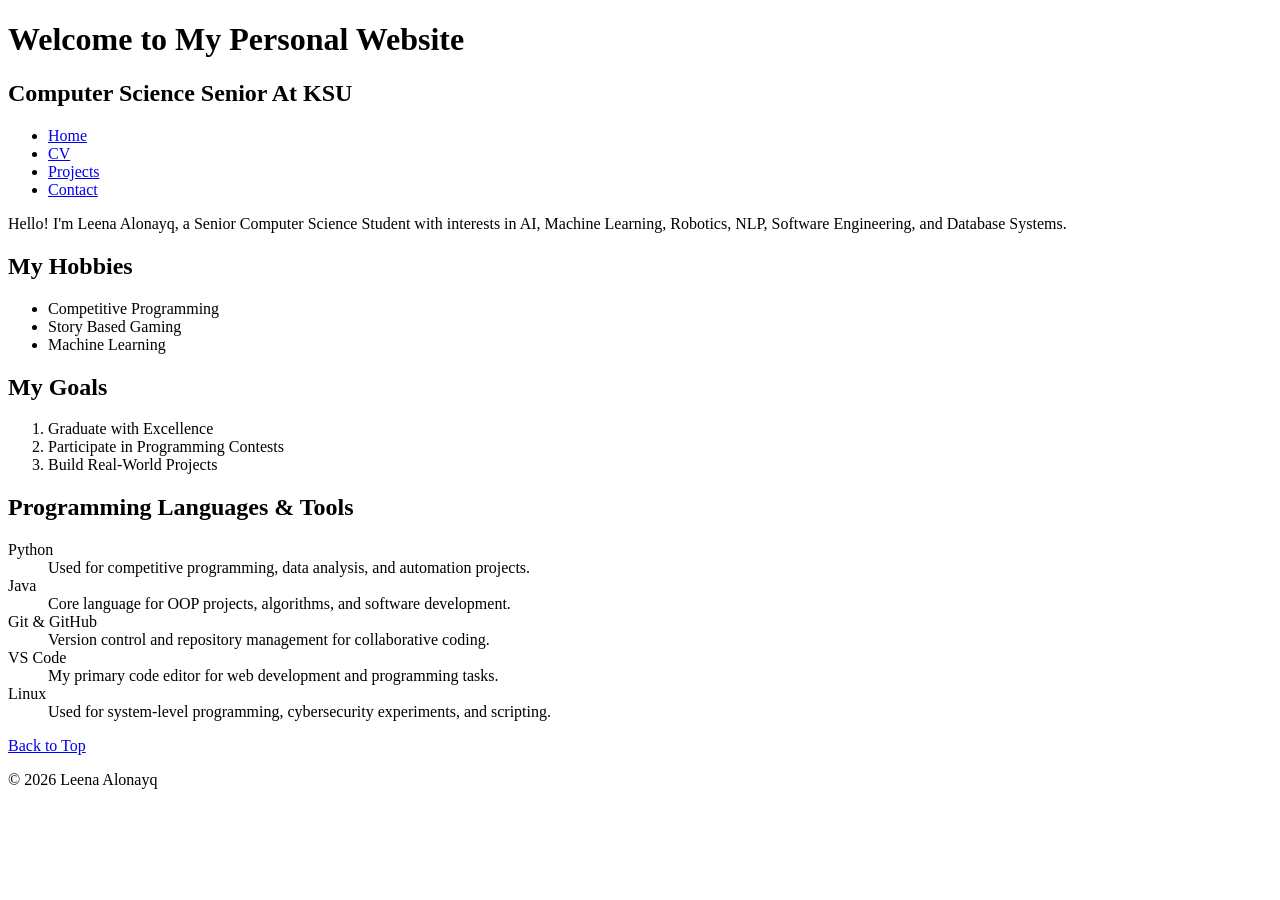
==== index.html @ 3446de04 "Add files via upload" ====
<!DOCTYPE html>
<html lang="en">
<head>
    <meta charset="UTF-8">
    <title>Home | Leena's Website</title>
</head>

<body id="top">

<header>
    <h1>Welcome to My Personal Website</h1>
    <h2>Computer Science Senior At KSU</h2>
</header>

<nav role="navigation">
    <ul>
        <li><a href="index.html">Home</a></li>
        <li><a href="cv.html">CV</a></li>
        <li><a href="projects.html">Projects</a></li>
        <li><a href="contact.html">Contact</a></li>
    </ul>
</nav>

<main>
    <section>
        <p>
            Hello! I'm Leena Alonayq, a Senior Computer Science Student with interests in
            AI, Machine Learning, Robotics, NLP, Software Engineering, and Database Systems.
        </p>
    </section>

    <section>
        <h2>My Hobbies</h2>
        <ul>
            <li>Competitive Programming</li>
            <li>Story Based Gaming</li>
            <li>Machine Learning</li>
        </ul>
    </section>

    <section>
        <h2>My Goals</h2>
        <ol>
            <li>Graduate with Excellence</li>
            <li>Participate in Programming Contests</li>
            <li>Build Real-World Projects</li>
        </ol>
    </section>

   <section>
    <h2>Programming Languages & Tools</h2>
    <dl>
        <dt>Python</dt>
        <dd>Used for competitive programming, data analysis, and automation projects.</dd>

        <dt>Java</dt>
        <dd>Core language for OOP projects, algorithms, and software development.</dd>

        <dt>Git & GitHub</dt>
        <dd>Version control and repository management for collaborative coding.</dd>

        <dt>VS Code</dt>
        <dd>My primary code editor for web development and programming tasks.</dd>

        <dt>Linux</dt>
        <dd>Used for system-level programming, cybersecurity experiments, and scripting.</dd>
    </dl>
</section>

    <p><a href="#top">Back to Top</a></p>

</main>

<footer>
    <p>&copy; 2026 Leena Alonayq</p>
</footer>

</body>
</html>
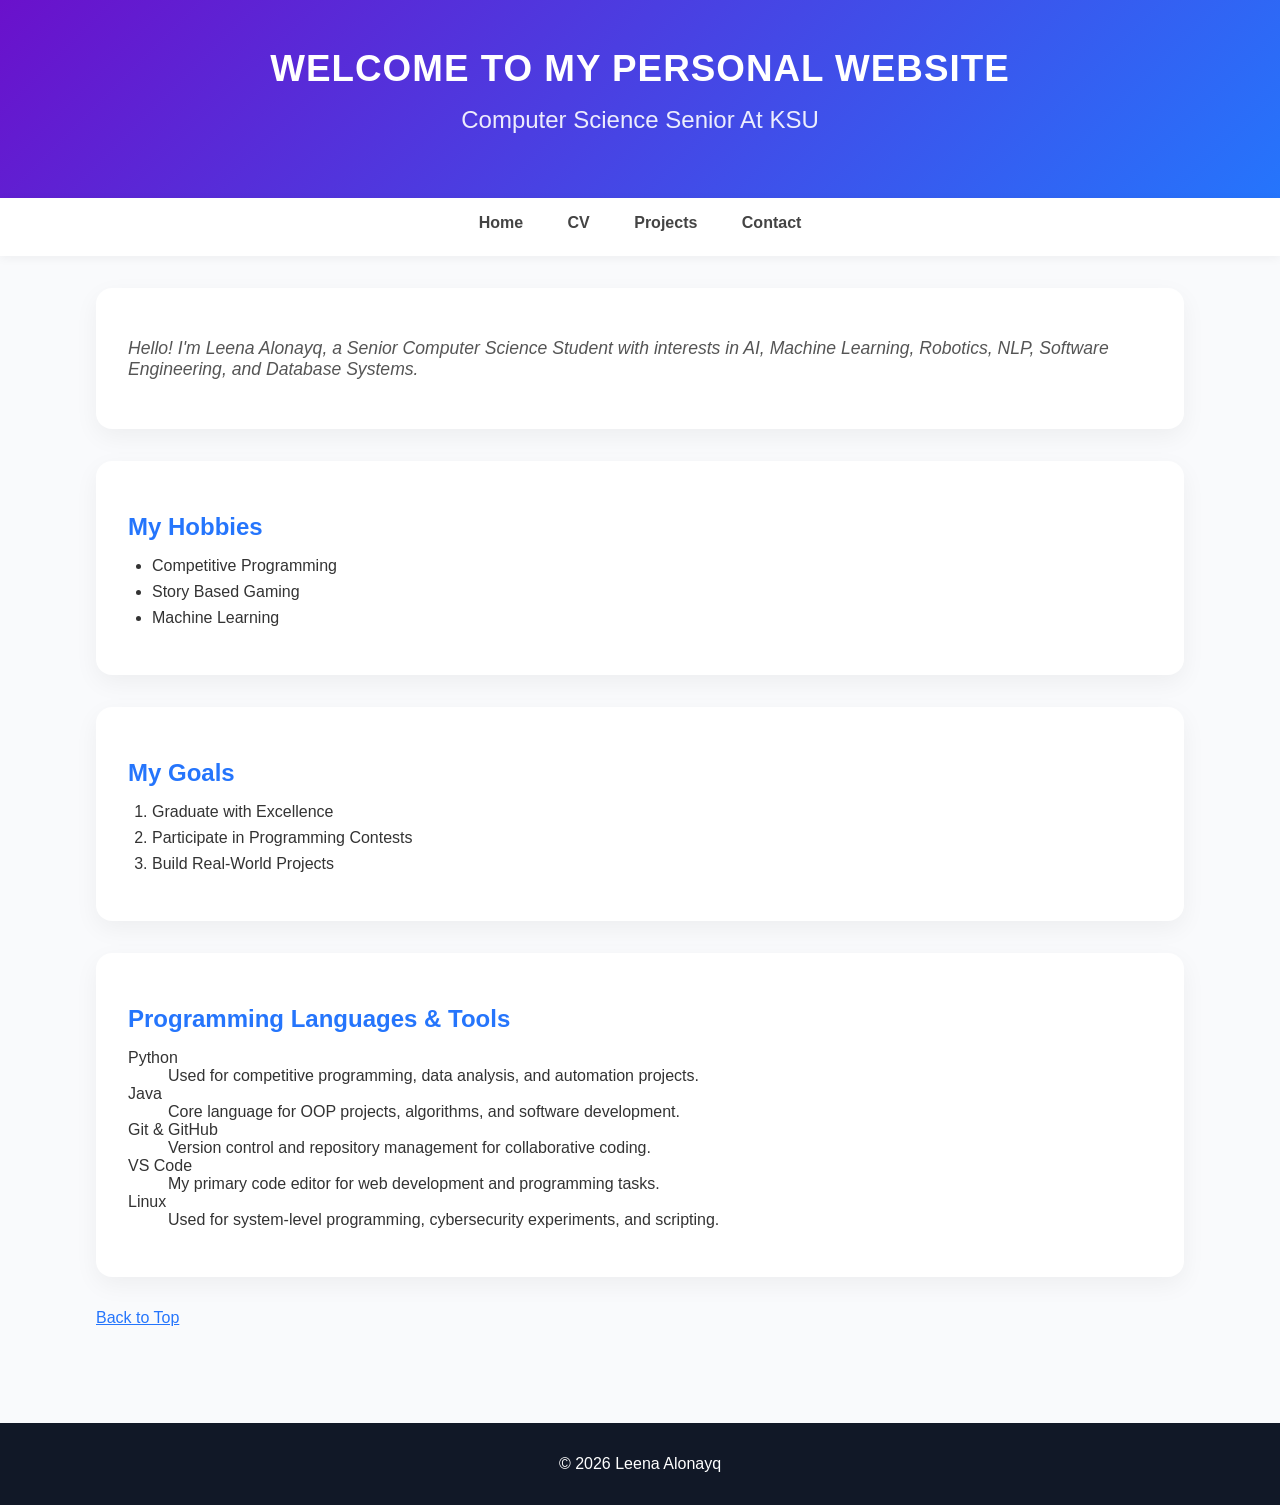
==== commit b53d69c3: "Update index.html" ====
--- a/index.html
+++ b/index.html
@@ -3,16 +3,17 @@
 <head>
     <meta charset="UTF-8">
     <title>Home | Leena's Website</title>
+    <link rel="stylesheet" href="styles.css">
 </head>
 
 <body id="top">
 
-<header>
+<header id="main-header">
     <h1>Welcome to My Personal Website</h1>
     <h2>Computer Science Senior At KSU</h2>
 </header>
 
-<nav role="navigation">
+<nav id="main-nav" role="navigation">
     <ul>
         <li><a href="index.html">Home</a></li>
         <li><a href="cv.html">CV</a></li>
@@ -23,7 +24,7 @@
 
 <main>
     <section>
-        <p>
+        <p id="intro">
             Hello! I'm Leena Alonayq, a Senior Computer Science Student with interests in
             AI, Machine Learning, Robotics, NLP, Software Engineering, and Database Systems.
         </p>
@@ -41,34 +42,33 @@
     <section>
         <h2>My Goals</h2>
         <ol>
-            <li>Graduate with Excellence</li>
+            <li >Graduate with Excellence</li>
             <li>Participate in Programming Contests</li>
             <li>Build Real-World Projects</li>
         </ol>
     </section>
 
-   <section>
-    <h2>Programming Languages & Tools</h2>
-    <dl>
-        <dt>Python</dt>
-        <dd>Used for competitive programming, data analysis, and automation projects.</dd>
+    <section>
+        <h2>Programming Languages & Tools</h2>
+        <dl>
+            <dt>Python</dt>
+            <dd>Used for competitive programming, data analysis, and automation projects.</dd>
 
-        <dt>Java</dt>
-        <dd>Core language for OOP projects, algorithms, and software development.</dd>
+            <dt>Java</dt>
+            <dd>Core language for OOP projects, algorithms, and software development.</dd>
 
-        <dt>Git & GitHub</dt>
-        <dd>Version control and repository management for collaborative coding.</dd>
+            <dt>Git & GitHub</dt>
+            <dd>Version control and repository management for collaborative coding.</dd>
 
-        <dt>VS Code</dt>
-        <dd>My primary code editor for web development and programming tasks.</dd>
+            <dt>VS Code</dt>
+            <dd>My primary code editor for web development and programming tasks.</dd>
 
-        <dt>Linux</dt>
-        <dd>Used for system-level programming, cybersecurity experiments, and scripting.</dd>
-    </dl>
-</section>
+            <dt>Linux</dt>
+            <dd>Used for system-level programming, cybersecurity experiments, and scripting.</dd>
+        </dl>
+    </section>
 
     <p><a href="#top">Back to Top</a></p>
-
 </main>
 
 <footer>
@@ -76,4 +76,4 @@
 </footer>
 
 </body>
-</html>+</html>
--- a/styles.css
+++ b/styles.css
@@ -0,0 +1,193 @@
+
+body {
+    font-family: 'Segoe UI', Tahoma, sans-serif;
+    margin: 0;
+    padding: 0;
+    background-color: #f9fafc;
+    color: #333;
+}
+
+
+header {
+    background: linear-gradient(135deg, #6a11cb, #2575fc);
+    color: white;
+    text-align: center;
+    padding: 3rem 1rem;
+}
+
+h1 {
+    margin: 0;
+    font-size: 2.3rem;
+    text-transform: uppercase;
+    letter-spacing: 1px;
+}
+
+header h2 {
+    margin-top: 1rem;
+    font-weight: 400;
+    color: rgba(255,255,255,0.9);
+}
+
+/* =========================
+   NAVIGATION
+========================= */
+nav {
+    background: white;
+    box-shadow: 0 2px 10px rgba(0,0,0,0.05);
+    padding: 1rem;
+    position: sticky;
+    top: 0;
+}
+
+nav ul {
+    list-style: none;
+    text-align: center;
+    padding: 0;
+    margin: 0;
+}
+
+nav li {
+    display: inline-block;
+    margin: 0 20px;
+}
+
+nav a {
+    text-decoration: none;
+    color: #444;
+    font-weight: 600;
+    transition: 0.3s;
+}
+
+nav a:hover {
+    color: #2575fc;
+}
+
+
+main {
+    width: 85%;
+    margin: auto;
+    padding: 2rem 0;
+}
+
+/* =========================
+   CARDS / SECTIONS
+========================= */
+section, article {
+    background: white;
+    border-radius: 16px;
+    padding: 2rem;
+    margin-bottom: 2rem;
+    box-shadow: 0 8px 25px rgba(0,0,0,0.05);
+}
+
+h2 {
+    color: #2575fc;
+    margin-bottom: 1rem;
+}
+
+
+#intro {
+    font-style: italic;
+    font-size: 1.1rem;
+    color: #555;
+}
+
+
+ul, ol {
+    padding-left: 1.5rem;
+}
+
+ul li, ol li {
+    margin-bottom: 0.5rem;
+}
+
+
+.highlight {
+    color: #2575fc;
+    font-weight: bold;
+}
+
+
+a {
+    color: #2575fc;
+}
+
+a:hover {
+    text-decoration: underline;
+}
+
+
+img {
+    max-width: 100%;
+    border-radius: 12px;
+    margin-top: 1rem;
+}
+
+figure {
+    text-align: center;
+}
+
+figcaption {
+    margin-top: 0.5rem;
+    color: #666;
+    font-style: italic;
+}
+
+
+input[type="text"],
+input[type="email"],
+textarea {
+    width: 100%;
+    padding: 0.9rem;
+    border: 1px solid #ddd;
+    border-radius: 10px;
+    margin-top: 0.5rem;
+    margin-bottom: 1rem;
+    font-size: 1rem;
+}
+
+input[type="submit"] {
+    background: #2575fc;
+    color: white;
+    border: none;
+    padding: 0.9rem 2rem;
+    border-radius: 10px;
+    cursor: pointer;
+    font-size: 1rem;
+    transition: 0.3s;
+}
+
+input[type="submit"]:hover {
+    background: #1a5ed8;
+}
+
+
+footer {
+    text-align: center;
+    background: #111827;
+    color: white;
+    padding: 1rem;
+    margin-top: 3rem;
+}
+
+
+#thankyou-message {
+    text-align: center;
+    font-size: 1.2rem;
+}
+
+
+@media (max-width: 768px) {
+    nav li {
+        display: block;
+        margin: 10px 0;
+    }
+
+    main {
+        width: 92%;
+    }
+
+    h1 {
+        font-size: 1.8rem;
+    }
+}
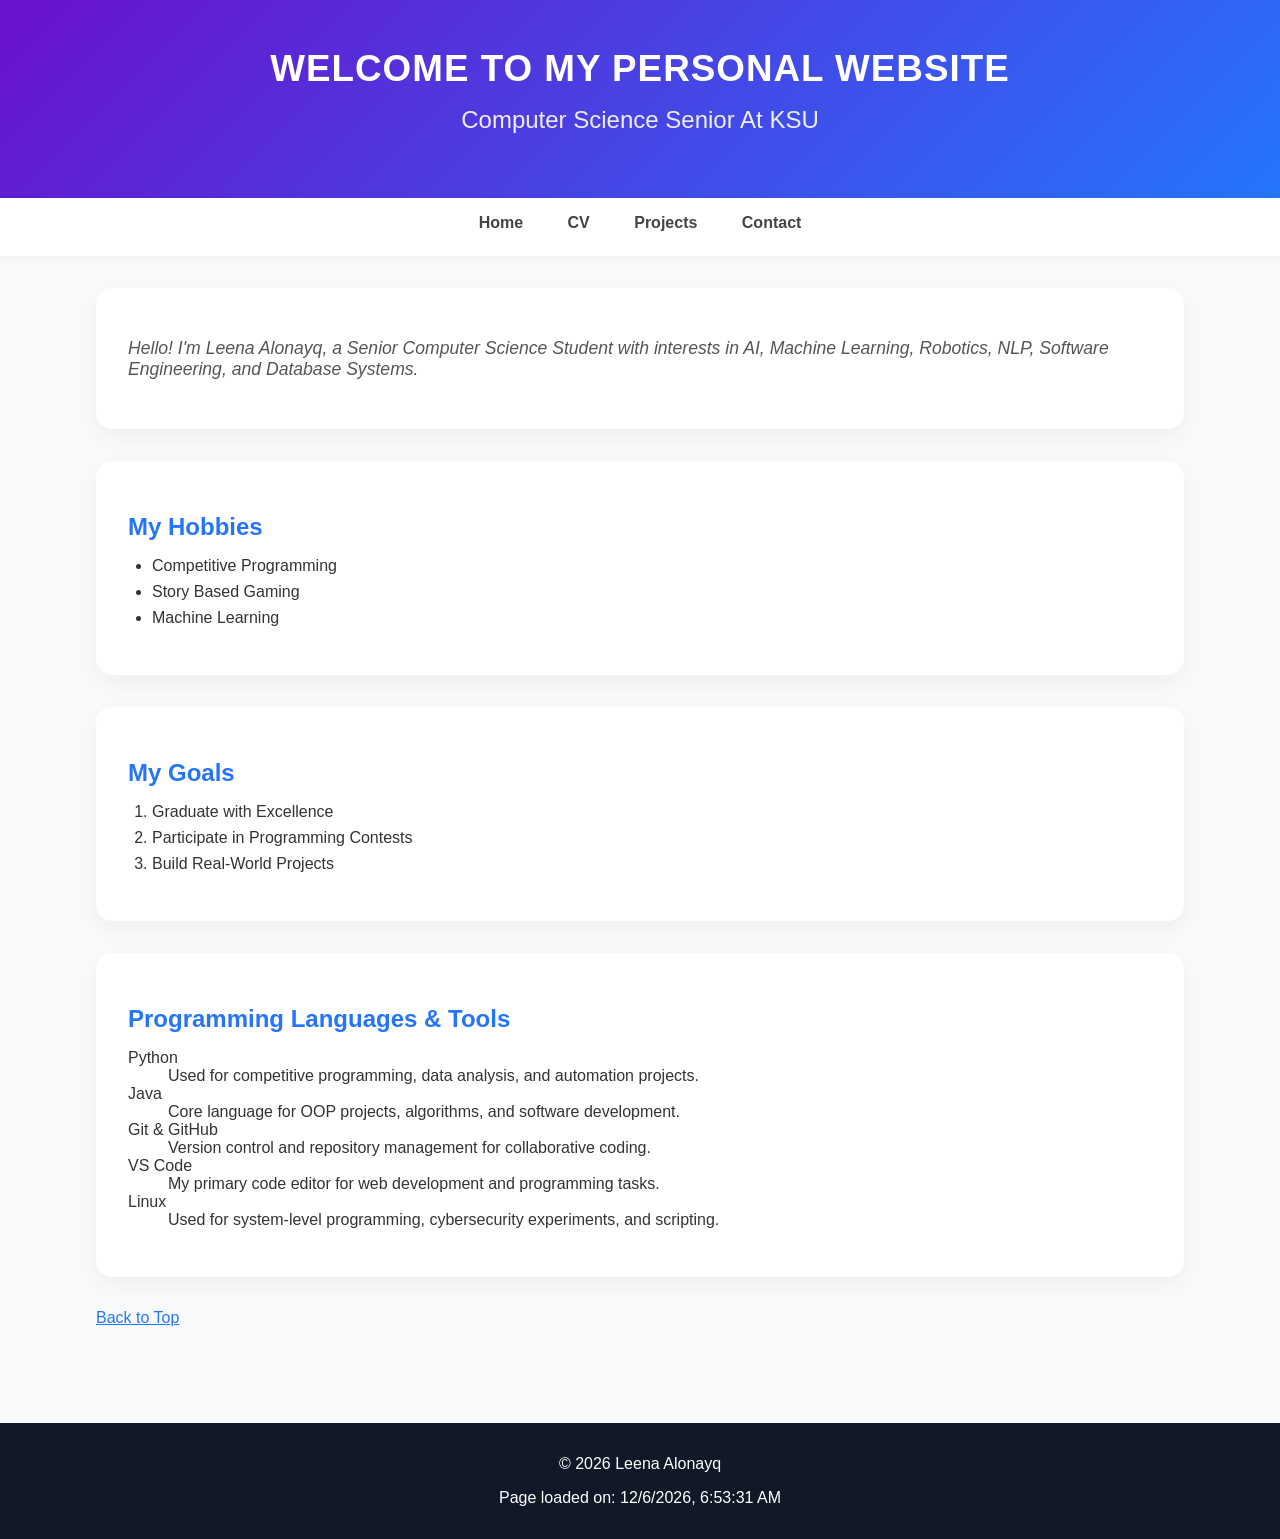
==== commit f98f9a02: "Add files via upload" ====
--- a/index.html
+++ b/index.html
@@ -6,7 +6,7 @@
     <link rel="stylesheet" href="styles.css">
 </head>
 
-<body id="top">
+<body id="top" onload="addPageLoadDate()">
 
 <header id="main-header">
     <h1>Welcome to My Personal Website</h1>
@@ -74,6 +74,6 @@
 <footer>
     <p>&copy; 2026 Leena Alonayq</p>
 </footer>
-
+<script src="scripts.js"></script>
 </body>
 </html>
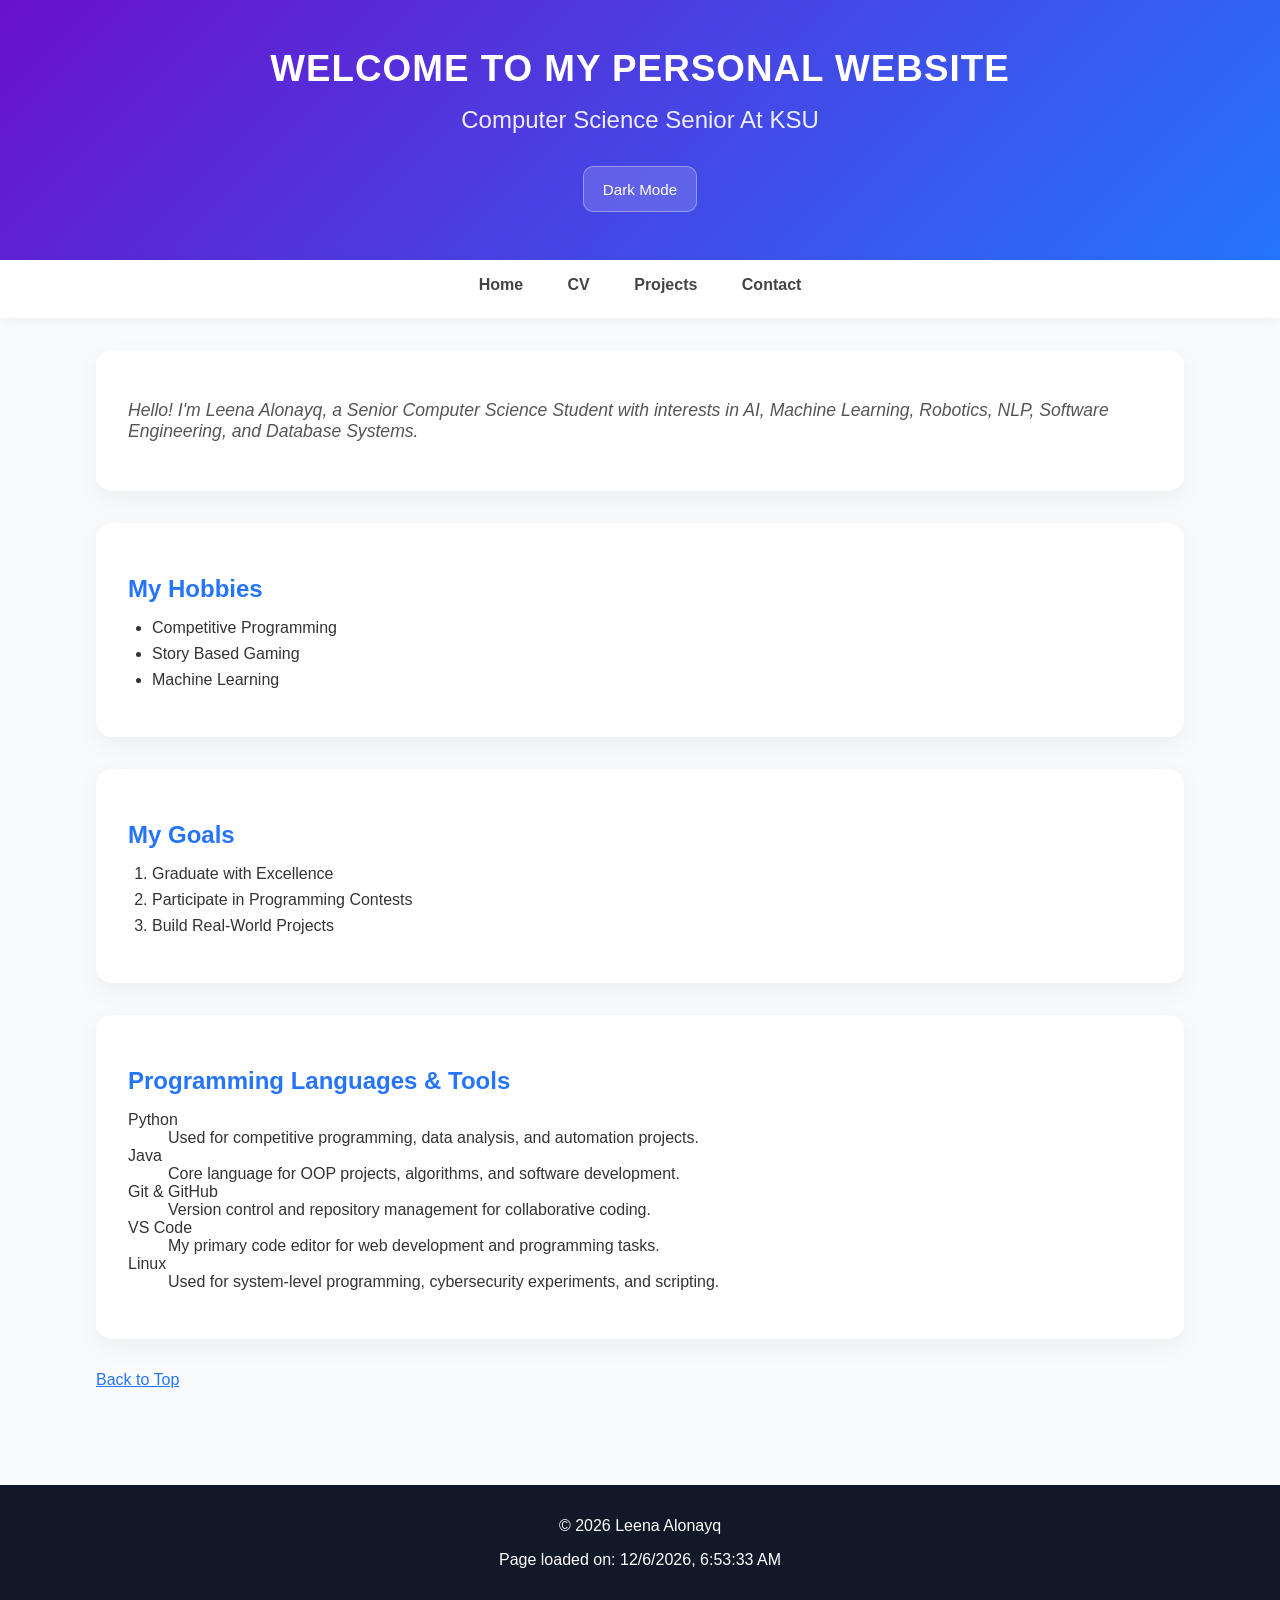
==== commit 654cff06: "Add files via upload" ====
--- a/index.html
+++ b/index.html
@@ -6,11 +6,12 @@
     <link rel="stylesheet" href="styles.css">
 </head>
 
-<body id="top" onload="addPageLoadDate()">
+<body id="top">
 
 <header id="main-header">
     <h1>Welcome to My Personal Website</h1>
     <h2>Computer Science Senior At KSU</h2>
+    <button id="dark-mode-button" type="button">Dark Mode</button>
 </header>
 
 <nav id="main-nav" role="navigation">
--- a/styles.css
+++ b/styles.css
@@ -133,6 +133,20 @@
     font-style: italic;
 }
 
+blockquote {
+    background: #eef2ff;
+    border-left: 6px solid #2575fc;
+    border-radius: 12px;
+    margin: 1.5rem 0;
+    padding: 1.2rem 1.4rem;
+    color: #1f2937;
+}
+
+body.dark-mode blockquote {
+    background: #1f2937;
+    border-color: #60a5fa;
+    color: #e5e7eb;
+}
 
 input[type="text"],
 input[type="email"],
@@ -191,3 +205,69 @@
         font-size: 1.8rem;
     }
 }
+
+#dark-mode-button {
+    background: rgba(255, 255, 255, 0.15);
+    color: white;
+    border: 1px solid rgba(255, 255, 255, 0.35);
+    border-radius: 10px;
+    padding: 0.85rem 1.2rem;
+    cursor: pointer;
+    margin-top: 1rem;
+    font-size: 0.95rem;
+    transition: background 0.2s ease, color 0.2s ease, border-color 0.2s ease;
+}
+
+#dark-mode-button:hover {
+    background: rgba(255, 255, 255, 0.25);
+}
+
+body.dark-mode {
+    background-color: #0e1118;
+    color: #e5e7eb;
+}
+
+body.dark-mode header {
+    background: linear-gradient(135deg, #2d2d4f, #163a66);
+}
+
+body.dark-mode nav {
+    background: #111827;
+    box-shadow: 0 2px 10px rgba(0, 0, 0, 0.5);
+}
+
+body.dark-mode nav a {
+    color: #cbd5e1;
+}
+
+body.dark-mode nav a:hover {
+    color: #93c5fd;
+}
+
+body.dark-mode section,
+body.dark-mode article {
+    background: #111827;
+    box-shadow: 0 8px 25px rgba(0, 0, 0, 0.45);
+}
+
+body.dark-mode footer {
+    background: #0b1220;
+    color: #cbd5e1;
+}
+
+body.dark-mode input[type="text"],
+body.dark-mode input[type="email"],
+body.dark-mode textarea {
+    background: #111827;
+    border-color: #374151;
+    color: #e5e7eb;
+}
+
+body.dark-mode input[type="submit"] {
+    background: #2563eb;
+}
+
+body.dark-mode a,
+body.dark-mode figure figcaption {
+    color: #93c5fd;
+}
